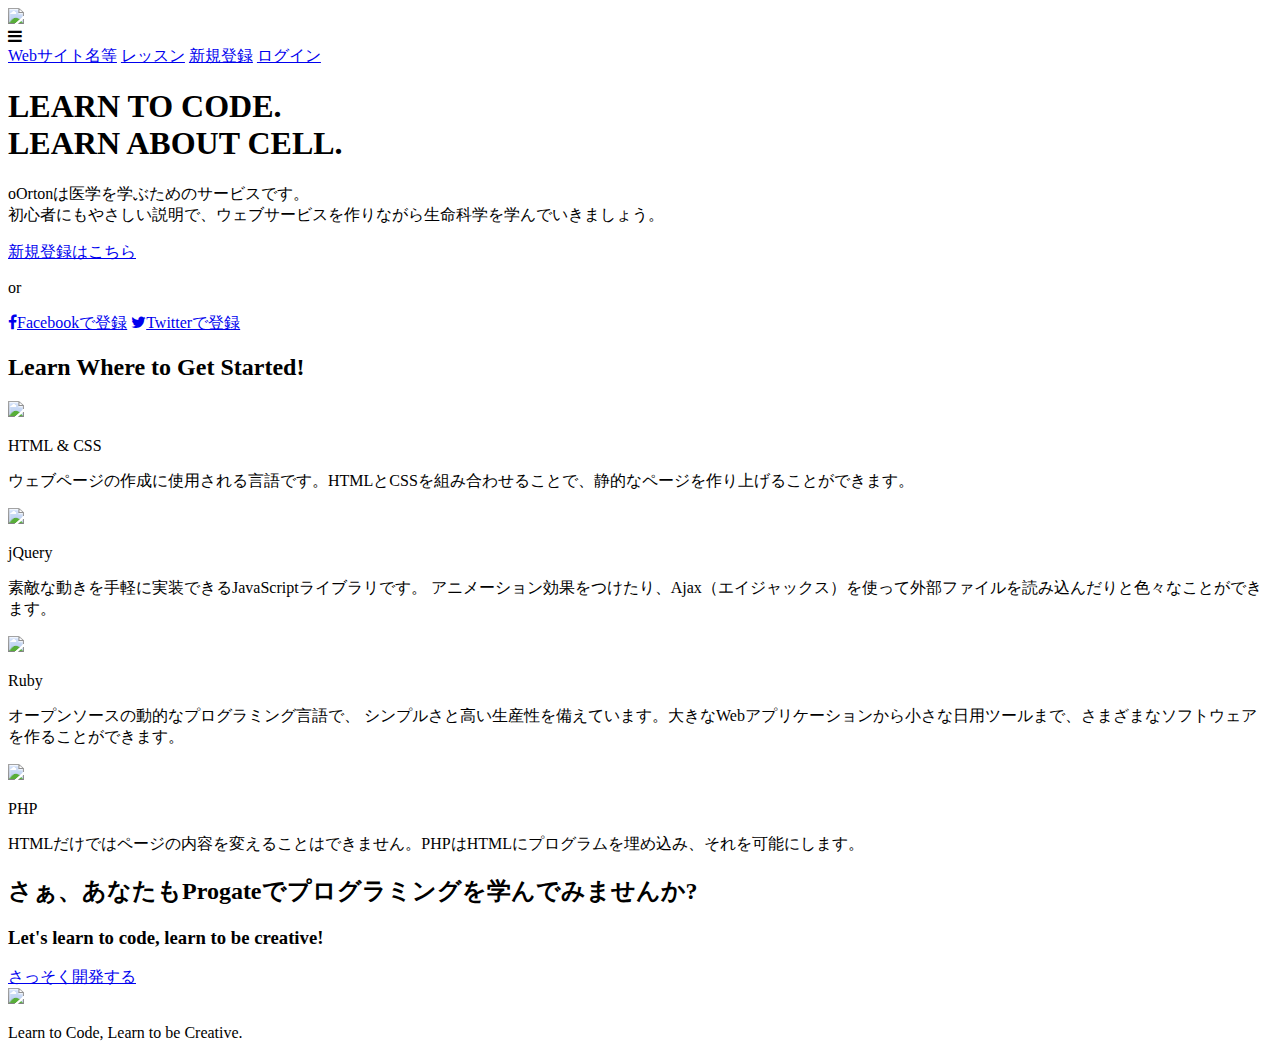
==== index.html @ 1c75c879 "Update index.html" ====
<!DOCTYPE html>
<html>
<head>
  <meta charset="utf-8">
  <meta name="viewport" content="width=device-width, initial-scale=1.0">
  <title>Orton Website</title>
  <link href="https://maxcdn.bootstrapcdn.com/font-awesome/4.7.0/css/font-awesome.min.css" rel="stylesheet" integrity="sha384-wvfXpqpZZVQGK6TAh5PVlGOfQNHSoD2xbE+QkPxCAFlNEevoEH3Sl0sibVcOQVnN" crossorigin="anonymous">
  <link rel="stylesheet" type="text/css" href="stylesheet.css">
</head>
<body>
  <header>
    <div class="container">
      <div class="header-left">
        
        <img class="logo" src="https://prog-8.com/images/html/advanced/main_logo.png">
      </div>
      <span class="fa fa-bars menu-icon"></span>
      <div class="header-right">
        <a href="index2.html" target="_blank">Webサイト名等</a> 
        <a href="#">レッスン</a>
        <a href="#">新規登録</a>
        <a href="#" class="login">ログイン</a>
      </div>
    </div>
  </header>
  <div class="top-wrapper">
    <div class="container">
      <h1>LEARN TO CODE.<br>LEARN ABOUT CELL.</h1>
      <p>oOrtonは医学を学ぶためのサービスです。<br>初心者にもやさしい説明で、ウェブサービスを作りながら生命科学を学んでいきましょう。</p>
      <div class="btn-wrapper">
        <a href="#" class="btn signup">新規登録はこちら</a>
        <p>or</p>
        <a href="#" class="btn facebook"><span class="fa fa-facebook"></span>Facebookで登録</a>
        <a href="#" class="btn twitter"><span class="fa fa-twitter"></span>Twitterで登録</a>
      </div>
    </div>
  </div>
  <div class="lesson-wrapper">
    <div class="container">
      <div class="heading">
        <h2>Learn Where to Get Started!</h2>
      </div>
      <div class="lessons">
        <div class="lesson">
          <div class="lesson-icon">
            <img src="https://prog-8.com/images/html/advanced/html.png">
            <p>HTML & CSS</p>
          </div>
          <p class="text-contents">ウェブページの作成に使用される言語です。HTMLとCSSを組み合わせることで、静的なページを作り上げることができます。</p>
        </div>
        <div class="lesson">
          <div class="lesson-icon">
            <img src="https://prog-8.com/images/html/advanced/jQuery.png">
            <p>jQuery</p>
          </div>
          <p class="text-contents">素敵な動きを手軽に実装できるJavaScriptライブラリです。 アニメーション効果をつけたり、Ajax（エイジャックス）を使って外部ファイルを読み込んだりと色々なことができます。</p>
        </div>
        <div class="lesson">
          <div class="lesson-icon">
            <img src="https://prog-8.com/images/html/advanced/ruby.png">
            <p>Ruby</p>
          </div>
          <p class="text-contents">オープンソースの動的なプログラミング言語で、 シンプルさと高い生産性を備えています。大きなWebアプリケーションから小さな日用ツールまで、さまざまなソフトウェアを作ることができます。</p>
        </div>
        <div class="lesson">
          <div class="lesson-icon">
            <img src="https://prog-8.com/images/html/advanced/php.png">
            <p>PHP</p>
          </div>
          <p class="text-contents">HTMLだけではページの内容を変えることはできません。PHPはHTMLにプログラムを埋め込み、それを可能にします。</p>
        </div>
      </div>
      <div class="clear"></div>
    </div>
  </div>
  <div class="message-wrapper">
    <div class="container">
      <div class="heading">
        <h2>さぁ、あなたもProgateでプログラミングを学んでみませんか?</h2>
        <h3>Let's learn to code, learn to be creative!</h3>
      </div>
      <span class="btn message">
      <a href="index3.html" target="_blank">さっそく開発する</a> 
      </span>
      
    </div>
  </div>
  <footer>
    <div class="container">
      <img src="https://prog-8.com/images/html/advanced/footer_logo.png">
      <p>Learn to Code, Learn to be Creative.</p>
    </div>
  </footer>
</body>
</html>
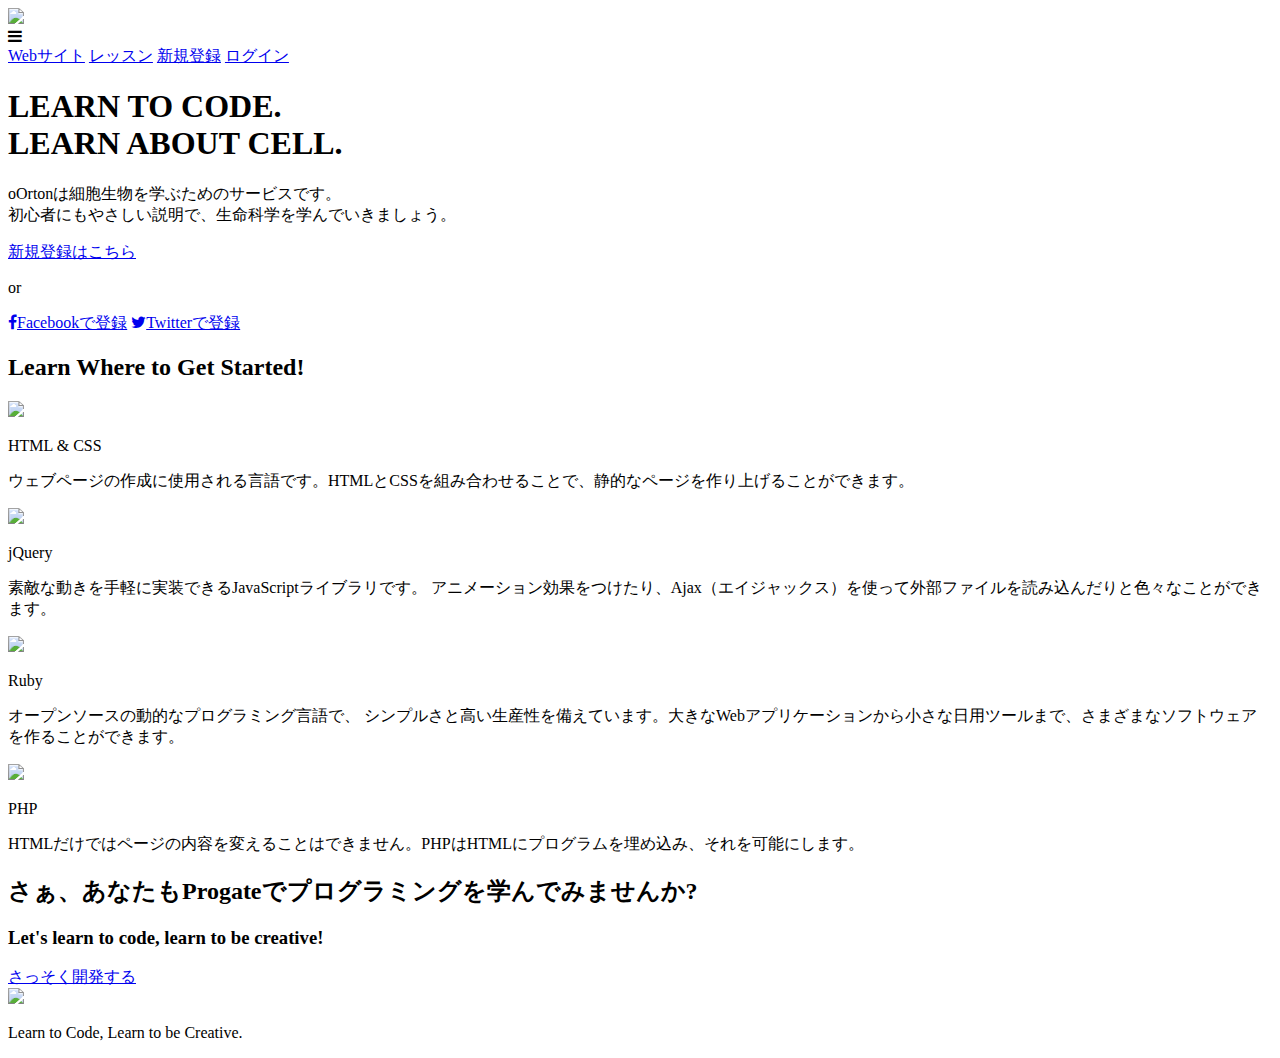
==== commit f970de79: "Update index.html" ====
--- a/index.html
+++ b/index.html
@@ -16,7 +16,7 @@
       </div>
       <span class="fa fa-bars menu-icon"></span>
       <div class="header-right">
-        <a href="index2.html" target="_blank">Webサイト名等</a> 
+        <a href="index2.html" target="_blank">Webサイト</a> 
         <a href="#">レッスン</a>
         <a href="#">新規登録</a>
         <a href="#" class="login">ログイン</a>
@@ -26,7 +26,7 @@
   <div class="top-wrapper">
     <div class="container">
       <h1>LEARN TO CODE.<br>LEARN ABOUT CELL.</h1>
-      <p>oOrtonは医学を学ぶためのサービスです。<br>初心者にもやさしい説明で、ウェブサービスを作りながら生命科学を学んでいきましょう。</p>
+      <p>oOrtonは細胞生物を学ぶためのサービスです。<br>初心者にもやさしい説明で、生命科学を学んでいきましょう。</p>
       <div class="btn-wrapper">
         <a href="#" class="btn signup">新規登録はこちら</a>
         <p>or</p>
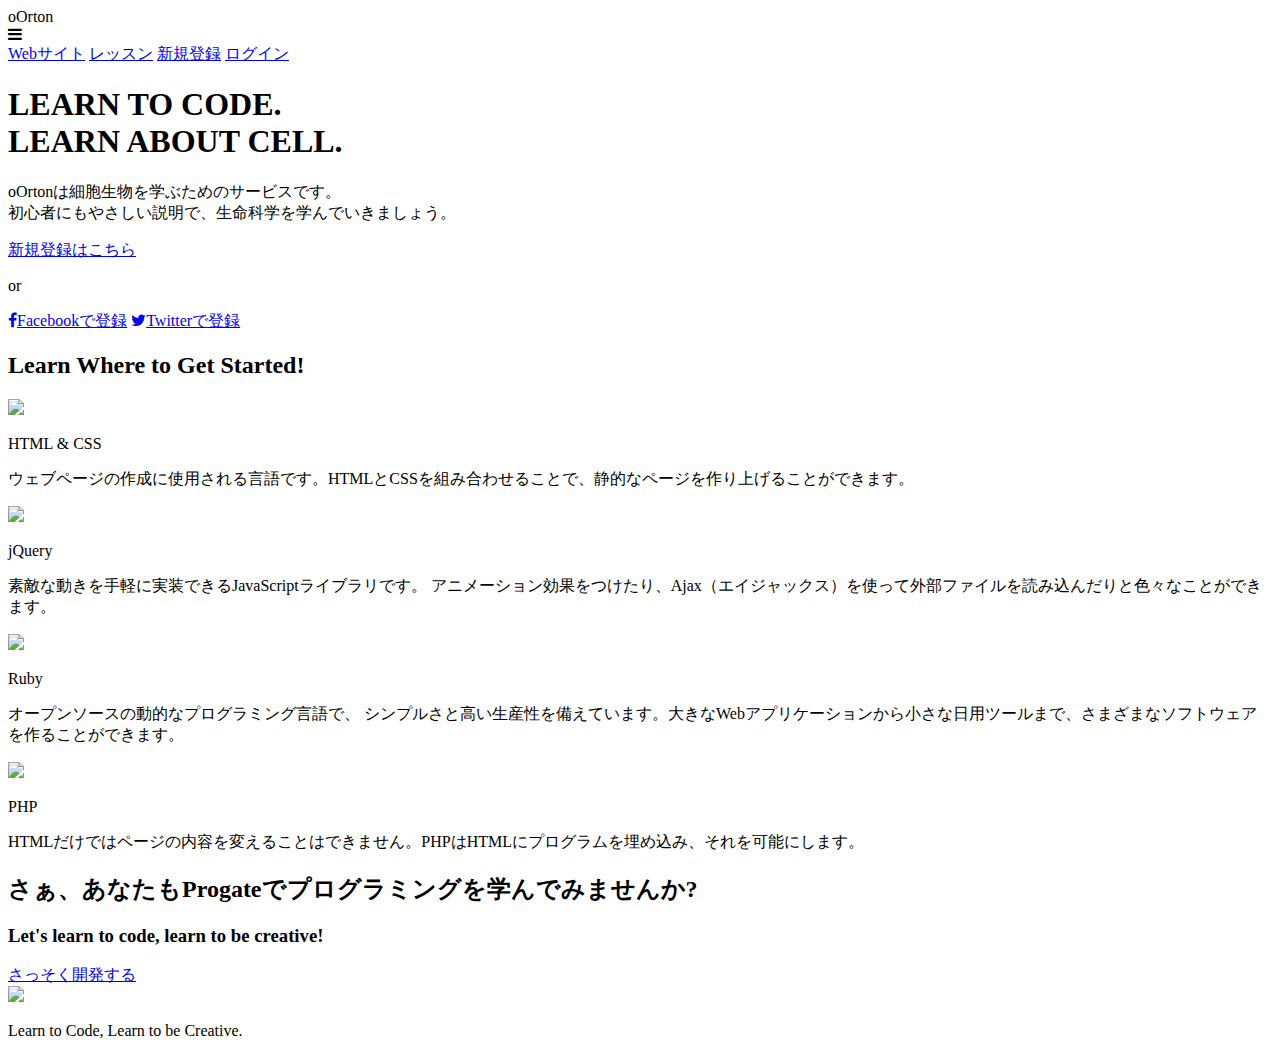
==== commit 6d60a86a: "Update index.html" ====
--- a/index.html
+++ b/index.html
@@ -12,7 +12,7 @@
     <div class="container">
       <div class="header-left">
         
-        <img class="logo" src="https://prog-8.com/images/html/advanced/main_logo.png">
+        <div class="header-logo">oOrton</div>
       </div>
       <span class="fa fa-bars menu-icon"></span>
       <div class="header-right">
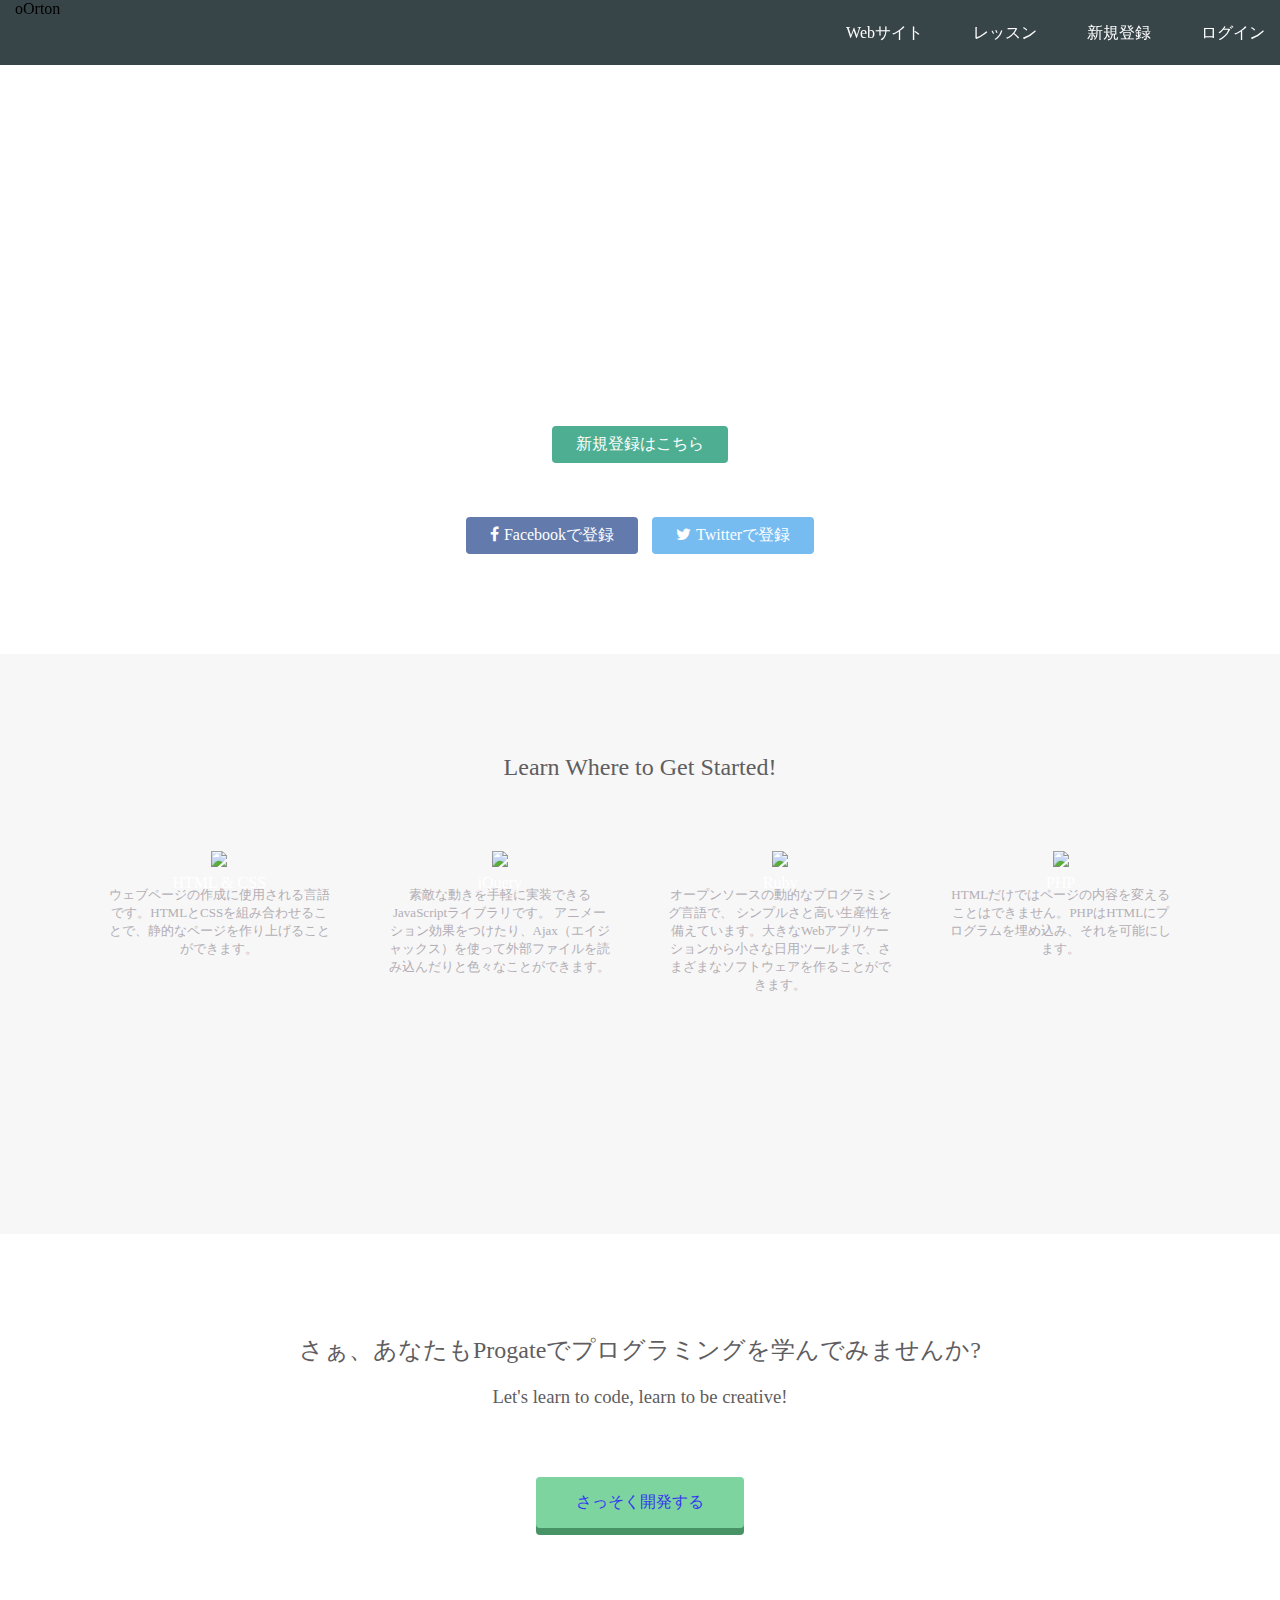
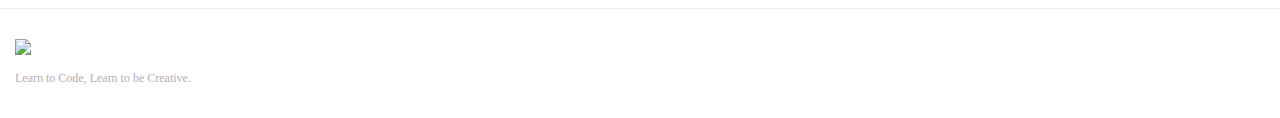
==== commit a27ff2e4: "Update index.html" ====
--- a/index.html
+++ b/index.html
@@ -26,7 +26,7 @@
   <div class="top-wrapper">
     <div class="container">
       <h1>LEARN TO CODE.<br>LEARN ABOUT CELL.</h1>
-      <p>oOrtonは細胞生物を学ぶためのサービスです。<br>初心者にもやさしい説明で、生命科学を学んでいきましょう。</p>
+      <p>oOrtonは細胞生物学、免疫学、生化学、生理学を学ぶためのホームぺージです。<br>あいうえお</p>
       <div class="btn-wrapper">
         <a href="#" class="btn signup">新規登録はこちら</a>
         <p>or</p>
--- a/stylesheet.css
+++ b/stylesheet.css
@@ -0,0 +1,274 @@
+* {
+  box-sizing: border-box;
+}
+
+body {
+  margin: 0;
+  font-family: "Hiragino Kaku Gothic ProN";
+}
+
+a {
+  text-decoration: none;
+}
+
+.container {
+  width: 100%;
+  padding: 0 15px;
+  margin: 0 auto;
+}
+
+.top-wrapper {
+  padding: 180px 0 100px 0;
+  background-image: url(top.png);
+  background-size: cover;
+  color: white;
+  text-align: center;
+}
+
+.top-wrapper h1 {
+  opacity: 0.7;
+  font-size: 45px;
+  letter-spacing: 5px;
+}
+
+.top-wrapper p {
+  opacity: 0.7;
+  font-size: 16px;
+  margin-bottom: 40px;
+}
+
+.btn-wrapper {
+  text-align: center;
+}
+
+.btn-wrapper p {
+  margin-bottom: 20px;
+}
+
+.signup {
+  background-color: #239b76;
+}
+
+.facebook {
+  background-color: #3b5998;
+  margin-right: 10px;
+}
+
+.twitter {
+  background-color: #55acee;
+}
+
+.btn {
+  padding: 8px 24px;
+  color: white;
+  display: inline-block;
+  opacity: 0.8;
+  border-radius: 4px;
+  text-align: center;
+}
+
+.btn:hover {
+  opacity: 1;
+}
+
+.fa {
+  margin-right: 5px;
+}
+
+header {
+  height: 65px;
+  width: 100%;
+  background-color: rgba(34,49,52,0.9);
+  position :fixed;
+  top: 0;
+  z-index: 10;
+}
+
+.logo {
+  width: 124px;
+  margin-top: 20px;
+}
+
+
+
+
+.header-left {
+  float: left;
+}
+
+.header-right {
+  float: right;
+  margin-right: -25px;
+}
+
+.header-right a {
+  line-height: 65px;
+  padding: 0 25px;
+  color: white;
+  display: block;
+  float: left;
+  transition: all 0.5s;
+}
+
+.header-right a:hover {
+  background-color: rgba(255,255,255,0.3);
+}
+
+.lesson-wrapper {
+  height: 580px;
+  padding-bottom: 80px;
+  padding-left: 5%;
+  padding-right: 5%;
+  background-color: #f7f7f7;
+  text-align: center;
+}
+
+.heading {
+  padding-top: 80px;
+  padding-bottom: 50px;
+  color: #5f5d60;
+}
+
+.heading h2 {
+  font-weight: normal;
+}
+
+.lesson {
+  float: left;
+  width: 25%;
+}
+
+.lesson-icon {
+  position: relative;
+}
+
+.lesson-icon p {
+  position: absolute;
+  top: 37%;
+  width: 100%;
+  color: white;
+}
+
+.text-contents {
+  width: 80%;
+  display: inline-block;
+  margin-top: 15px;
+  font-size: 13px;
+  color: #b3aeb5;
+}
+
+.heading h3 {
+  font-weight: normal;
+}
+
+.message-wrapper {
+  border-bottom: 1px solid #eee;
+  padding-bottom: 80px;
+  text-align: center;
+}
+
+.message {
+  padding: 15px 40px;
+  background-color: #5dca88;
+  cursor: pointer;
+  box-shadow: 0px 7px #1a7940;
+}
+
+.message:active {
+  position: relative;
+  top: 7px;
+  box-shadow: none;
+}
+
+footer img {
+  width: 125px;
+}
+
+footer p {
+  color: #b3aeb5;
+  font-size: 12px;
+}
+
+footer {
+  padding-top: 30px;
+  padding-bottom: 20px;
+}
+
+.menu-icon {
+  color: white;
+  float: right;
+  font-size: 25px;
+  padding: 21px 0;
+  display: none;
+}
+
+.clear {
+  clear: left;
+}
+
+@media all and (max-width: 1000px) {
+  .lesson {
+    width: 50%;
+    margin-bottom: 50px;
+  }
+
+  .lesson-wrapper {
+    height: 990px;
+  }
+
+  footer {
+    text-align: center;
+  }
+}
+
+@media all and (max-width: 750px) {
+  .top-wrapper h1 {
+    font-size: 32px;
+  }
+
+  .heading h2 {
+    font-size: 20px;
+  }
+}
+
+@media all and (max-width: 670px) {
+  .header-right {
+    display: none;
+  }
+
+  .menu-icon {
+    display: block;
+  }
+
+  .top-wrapper .btn {
+    width: 100%;
+  }
+
+  .twitter {
+    margin-top: 10px;
+  }
+
+  .top-wrapper {
+    text-align: left;
+  }
+
+  .top-wrapper h1 {
+    font-size: 24px;
+  }
+
+  .top-wrapper p {
+    font-size: 14px;
+  }
+
+  .lesson {
+    width: 100%;
+  }
+
+  .lesson-wrapper {
+    height: 1700px;
+  }
+
+  .message-wrapper .btn {
+    width: 100%;
+  }
+}
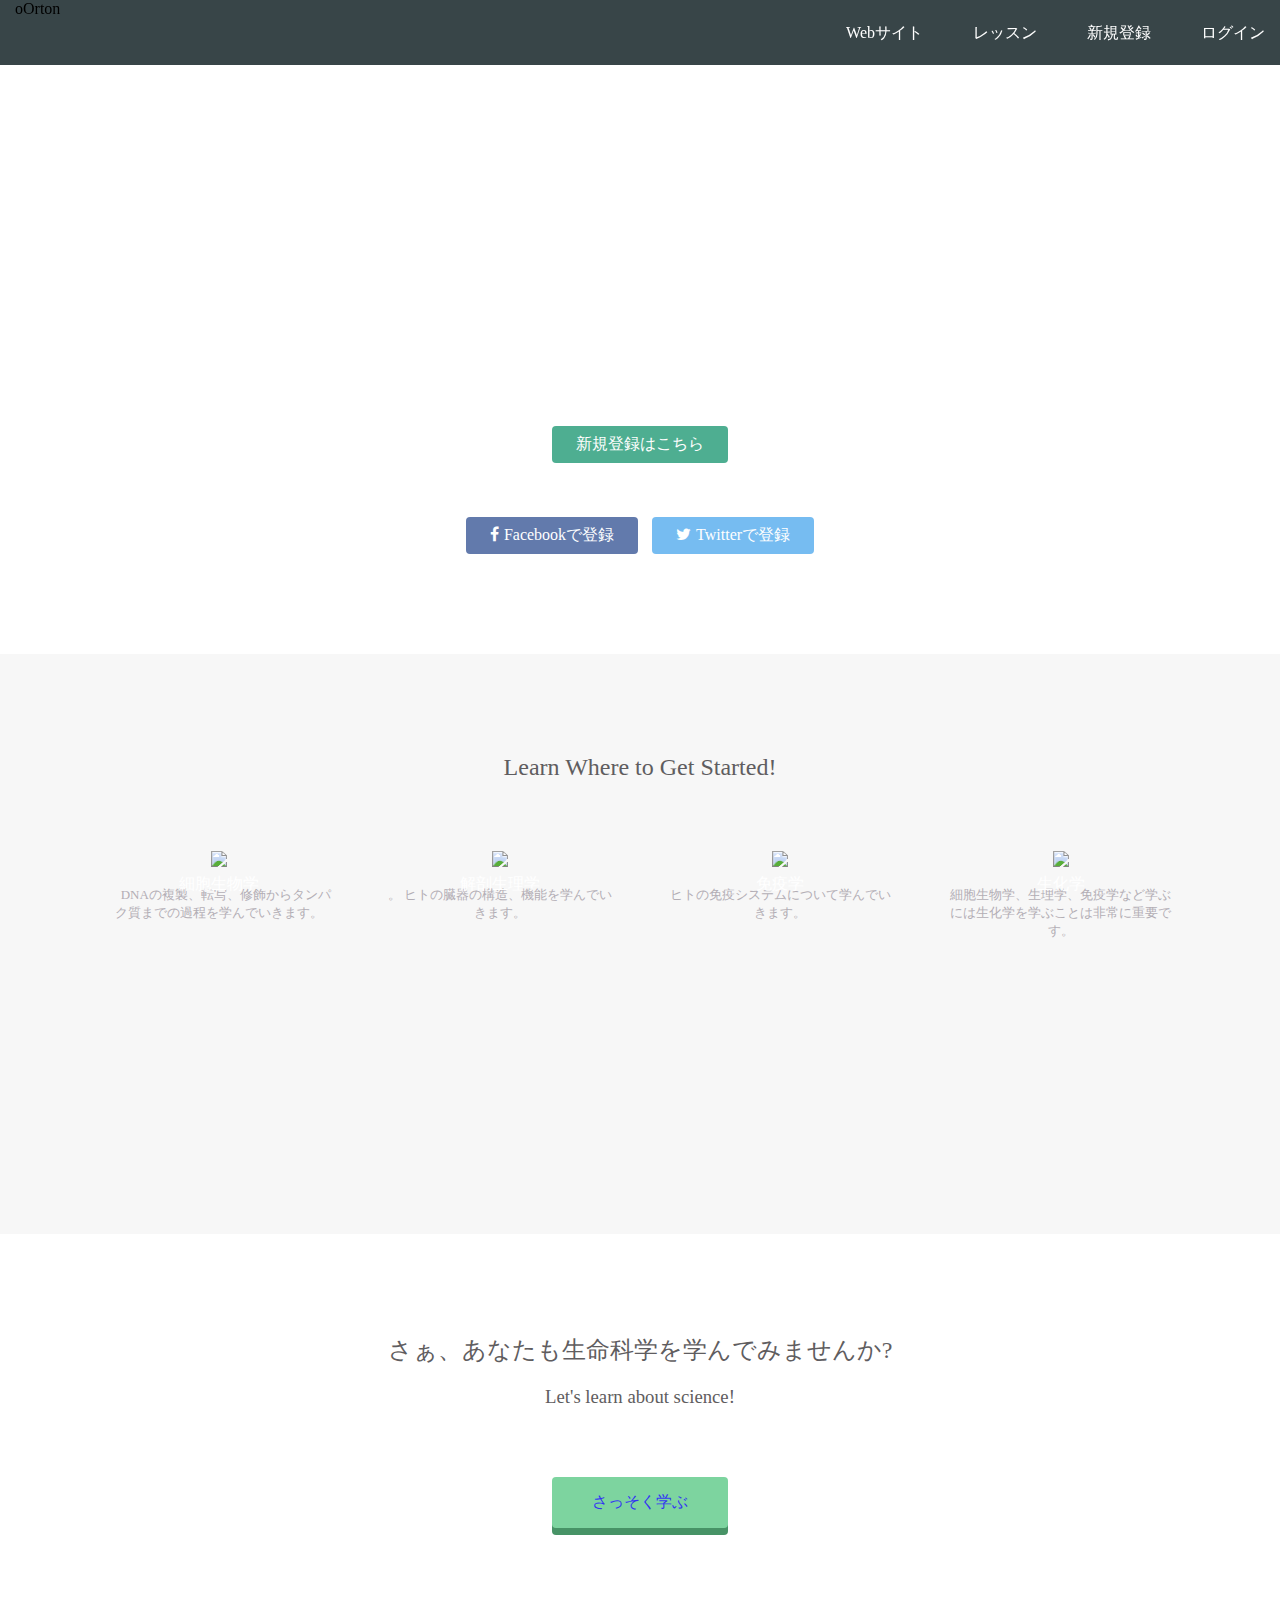
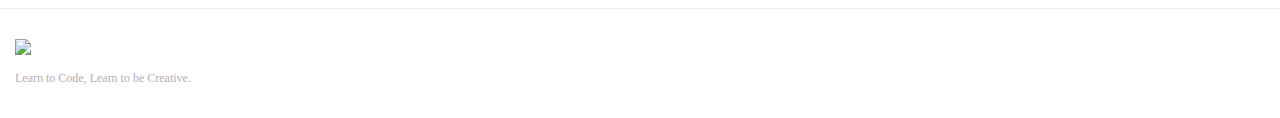
==== commit 427a33fa: "Update index.html" ====
--- a/index.html
+++ b/index.html
@@ -26,7 +26,7 @@
   <div class="top-wrapper">
     <div class="container">
       <h1>LEARN TO CODE.<br>LEARN ABOUT CELL.</h1>
-      <p>oOrtonは細胞生物学、免疫学、生化学、生理学を学ぶためのホームぺージです。<br>あいうえお</p>
+      <p>oOrtonは細胞生物学、生理学、免疫学、生化学を学ぶためのホームぺージです。<br>生命の素晴らしさを知っていきましょう</p>
       <div class="btn-wrapper">
         <a href="#" class="btn signup">新規登録はこちら</a>
         <p>or</p>
@@ -44,30 +44,30 @@
         <div class="lesson">
           <div class="lesson-icon">
             <img src="https://prog-8.com/images/html/advanced/html.png">
-            <p>HTML & CSS</p>
+            <p>細胞生物学</p>
           </div>
-          <p class="text-contents">ウェブページの作成に使用される言語です。HTMLとCSSを組み合わせることで、静的なページを作り上げることができます。</p>
+          <p class="text-contents">　DNAの複製、転写、修飾からタンパク質までの過程を学んでいきます。</p>
         </div>
         <div class="lesson">
           <div class="lesson-icon">
             <img src="https://prog-8.com/images/html/advanced/jQuery.png">
-            <p>jQuery</p>
+            <p>解剖生理学</p>
           </div>
-          <p class="text-contents">素敵な動きを手軽に実装できるJavaScriptライブラリです。 アニメーション効果をつけたり、Ajax（エイジャックス）を使って外部ファイルを読み込んだりと色々なことができます。</p>
+          <p class="text-contents">。 ヒトの臓器の構造、機能を学んでいきます。</p>
         </div>
         <div class="lesson">
           <div class="lesson-icon">
             <img src="https://prog-8.com/images/html/advanced/ruby.png">
-            <p>Ruby</p>
+            <p>免疫学</p>
           </div>
-          <p class="text-contents">オープンソースの動的なプログラミング言語で、 シンプルさと高い生産性を備えています。大きなWebアプリケーションから小さな日用ツールまで、さまざまなソフトウェアを作ることができます。</p>
+          <p class="text-contents">ヒトの免疫システムについて学んでいきます。</p>
         </div>
         <div class="lesson">
           <div class="lesson-icon">
             <img src="https://prog-8.com/images/html/advanced/php.png">
-            <p>PHP</p>
+            <p>生化学</p>
           </div>
-          <p class="text-contents">HTMLだけではページの内容を変えることはできません。PHPはHTMLにプログラムを埋め込み、それを可能にします。</p>
+          <p class="text-contents">細胞生物学、生理学、免疫学など学ぶには生化学を学ぶことは非常に重要です。</p>
         </div>
       </div>
       <div class="clear"></div>
@@ -76,11 +76,11 @@
   <div class="message-wrapper">
     <div class="container">
       <div class="heading">
-        <h2>さぁ、あなたもProgateでプログラミングを学んでみませんか?</h2>
-        <h3>Let's learn to code, learn to be creative!</h3>
+        <h2>さぁ、あなたも生命科学を学んでみませんか?</h2>
+        <h3>Let's learn about science!</h3>
       </div>
       <span class="btn message">
-      <a href="index3.html" target="_blank">さっそく開発する</a> 
+      <a href="index3.html" target="_blank">さっそく学ぶ</a> 
       </span>
       
     </div>
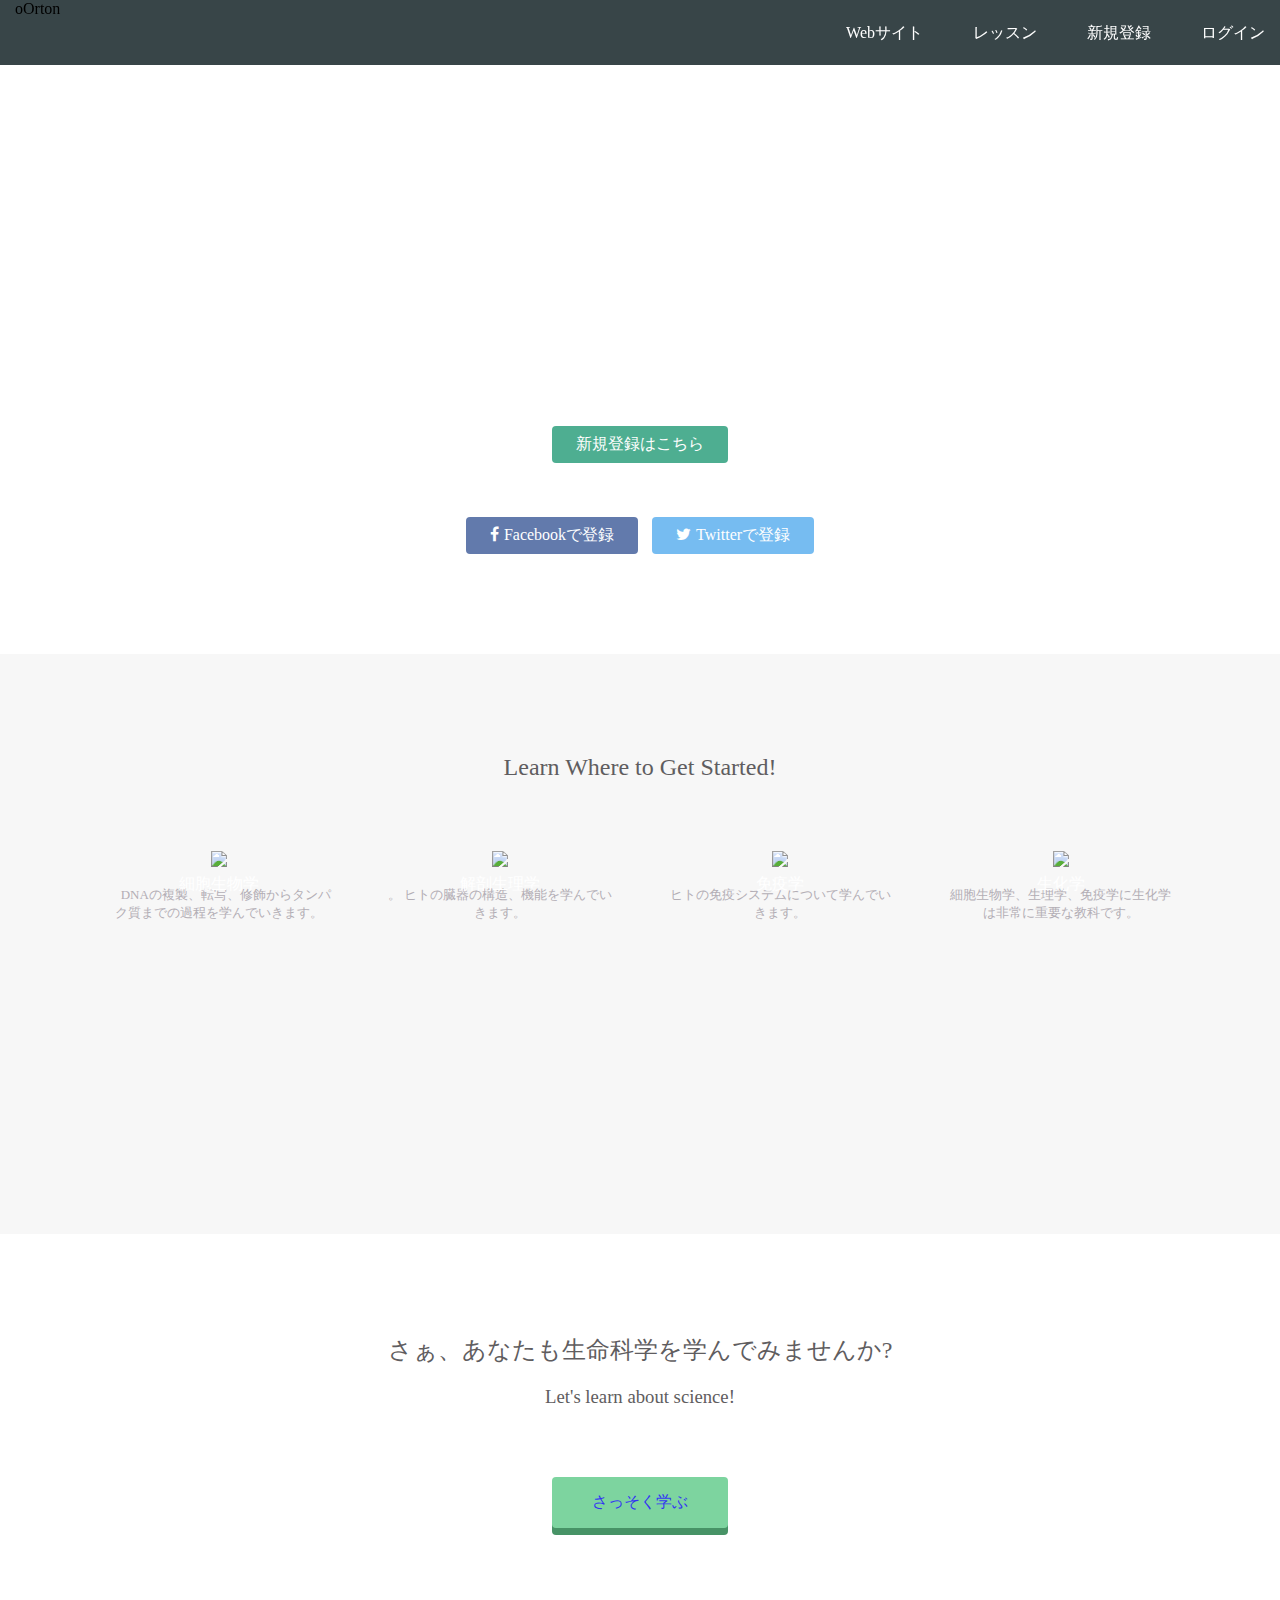
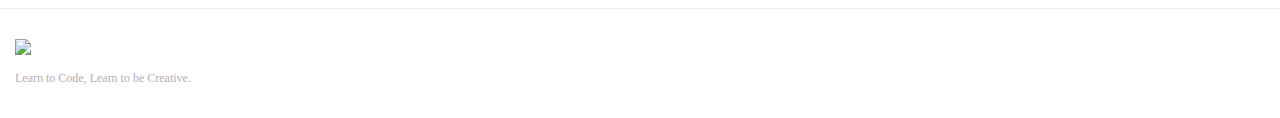
==== commit 79ebc162: "Update index.html" ====
--- a/index.html
+++ b/index.html
@@ -44,30 +44,30 @@
         <div class="lesson">
           <div class="lesson-icon">
             <img src="https://prog-8.com/images/html/advanced/html.png">
-            <p>細胞生物学</p>
+             <p href="index3.html" target="_blank">細胞生物学</p>
           </div>
           <p class="text-contents">　DNAの複製、転写、修飾からタンパク質までの過程を学んでいきます。</p>
         </div>
         <div class="lesson">
           <div class="lesson-icon">
             <img src="https://prog-8.com/images/html/advanced/jQuery.png">
-            <p>解剖生理学</p>
+            <p href="index4.html" target="_blank">解剖生理学</p>
           </div>
           <p class="text-contents">。 ヒトの臓器の構造、機能を学んでいきます。</p>
         </div>
         <div class="lesson">
           <div class="lesson-icon">
             <img src="https://prog-8.com/images/html/advanced/ruby.png">
-            <p>免疫学</p>
+             <p href="index5.html" target="_blank">免疫学</p>
           </div>
           <p class="text-contents">ヒトの免疫システムについて学んでいきます。</p>
         </div>
         <div class="lesson">
           <div class="lesson-icon">
             <img src="https://prog-8.com/images/html/advanced/php.png">
-            <p>生化学</p>
+            <p href="index6.html" target="_blank">生化学</p>
           </div>
-          <p class="text-contents">細胞生物学、生理学、免疫学など学ぶには生化学を学ぶことは非常に重要です。</p>
+          <p class="text-contents">細胞生物学、生理学、免疫学に生化学は非常に重要な教科です。</p>
         </div>
       </div>
       <div class="clear"></div>
